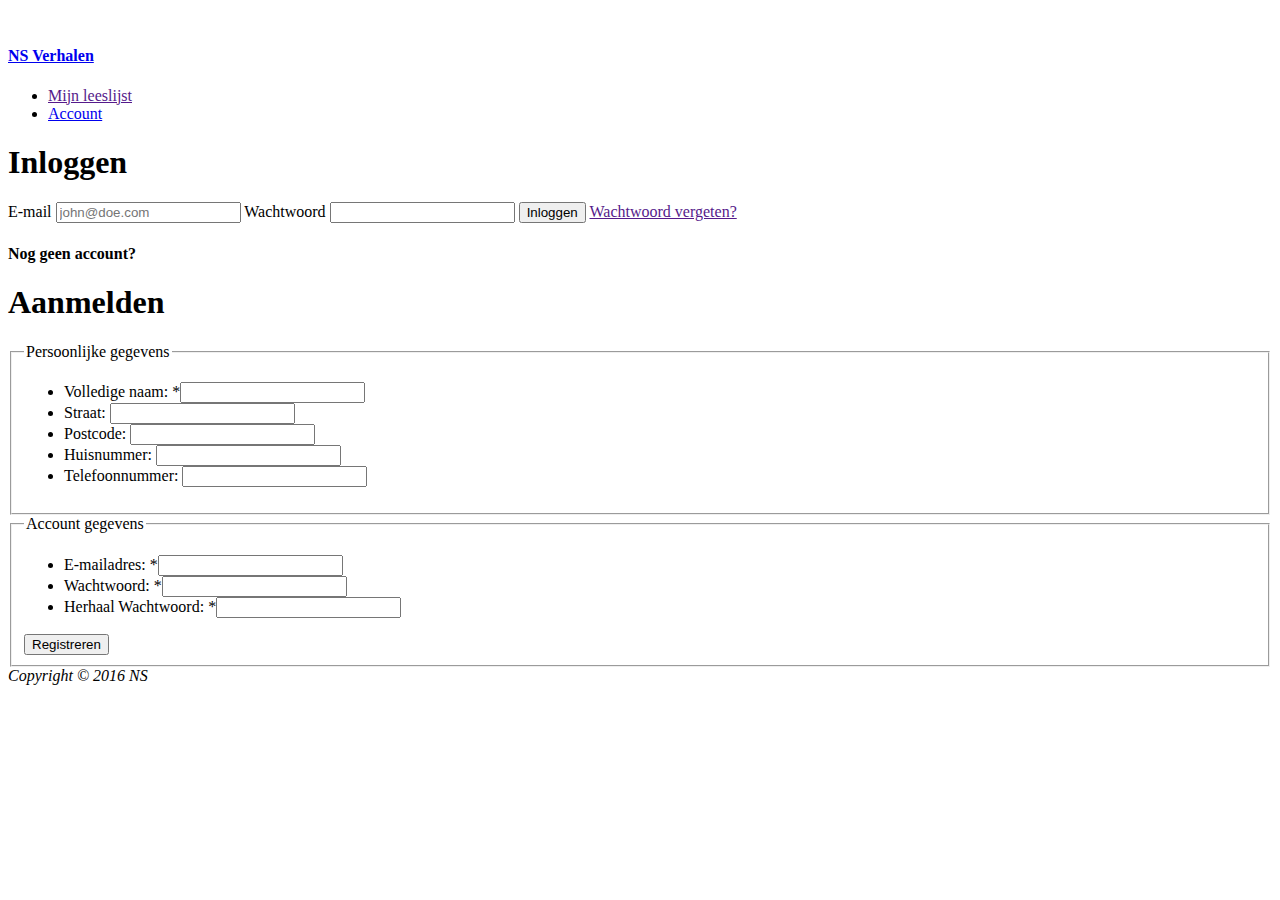
==== aanmelden.html @ 4398c71f "Add files via upload" ====
<!DOCTYPE html>
<html lang="nl">

<head>
    <meta charset="UTF-8">
    <title>Aanmelden</title>
</head>

<body>
    <header>
        <a href="index.html"><img class="logo" src="" alt="">
            <h4>NS Verhalen</h4></a>
        <nav>
            <!-- Navigatie van de site-->
            <ul>
                <li><a href="">Mijn leeslijst</a></li>
                <li><a href="aanmelden.html">Account</a></li>
            </ul>
        </nav>
    </header>
    <main>
        <h1>Inloggen</h1>
        <form>
            <label>E-mail</label>
            <input type="email" placeholder="john@doe.com" name="mail" required/>
            <label>Wachtwoord</label>
            <input type="password" placeholder="" name="password" required/>
            <input type="submit" value="Inloggen" />
<a href=""><span class="wachtwoord vergeten">Wachtwoord vergeten?</span></a>
            </form>
            <h4>Nog geen account?</h4>
           
        <h1>Aanmelden</h1>
        
        <form>
            <fieldset>
            <legend>Persoonlijke gegevens</legend>
            <ul>
             
                <li><label>Volledige naam: *</label><input type="text" required/></li>            
            <li><label>Straat: </label><input type="text" required/></li> 
            <li><label>Postcode: </label><input type="text" required/></li> 
            <li><label>Huisnummer: </label><input type="number" required/></li> 
              <li><label>Telefoonnummer: </label><input type="tel" required/></li> 

                </ul>
      		</fieldset>

      		<fieldset>
                <legend>Account gegevens</legend>
                <ul>
                <li><label>E-mailadres: *</label><input type="email" name="mail" /></li>
                <li><label>Wachtwoord: *</label><input type="password" name="password" /></li>
                <li><label>Herhaal Wachtwoord: *</label><input type="password" name="password" /></li>
                </ul>
                   <input type="submit" value="Registreren">
            </fieldset>   
     
        </form>



    </main>
    <footer>
            <address>Copyright © 2016 NS</address> 
            </footer>
</body>

</html>
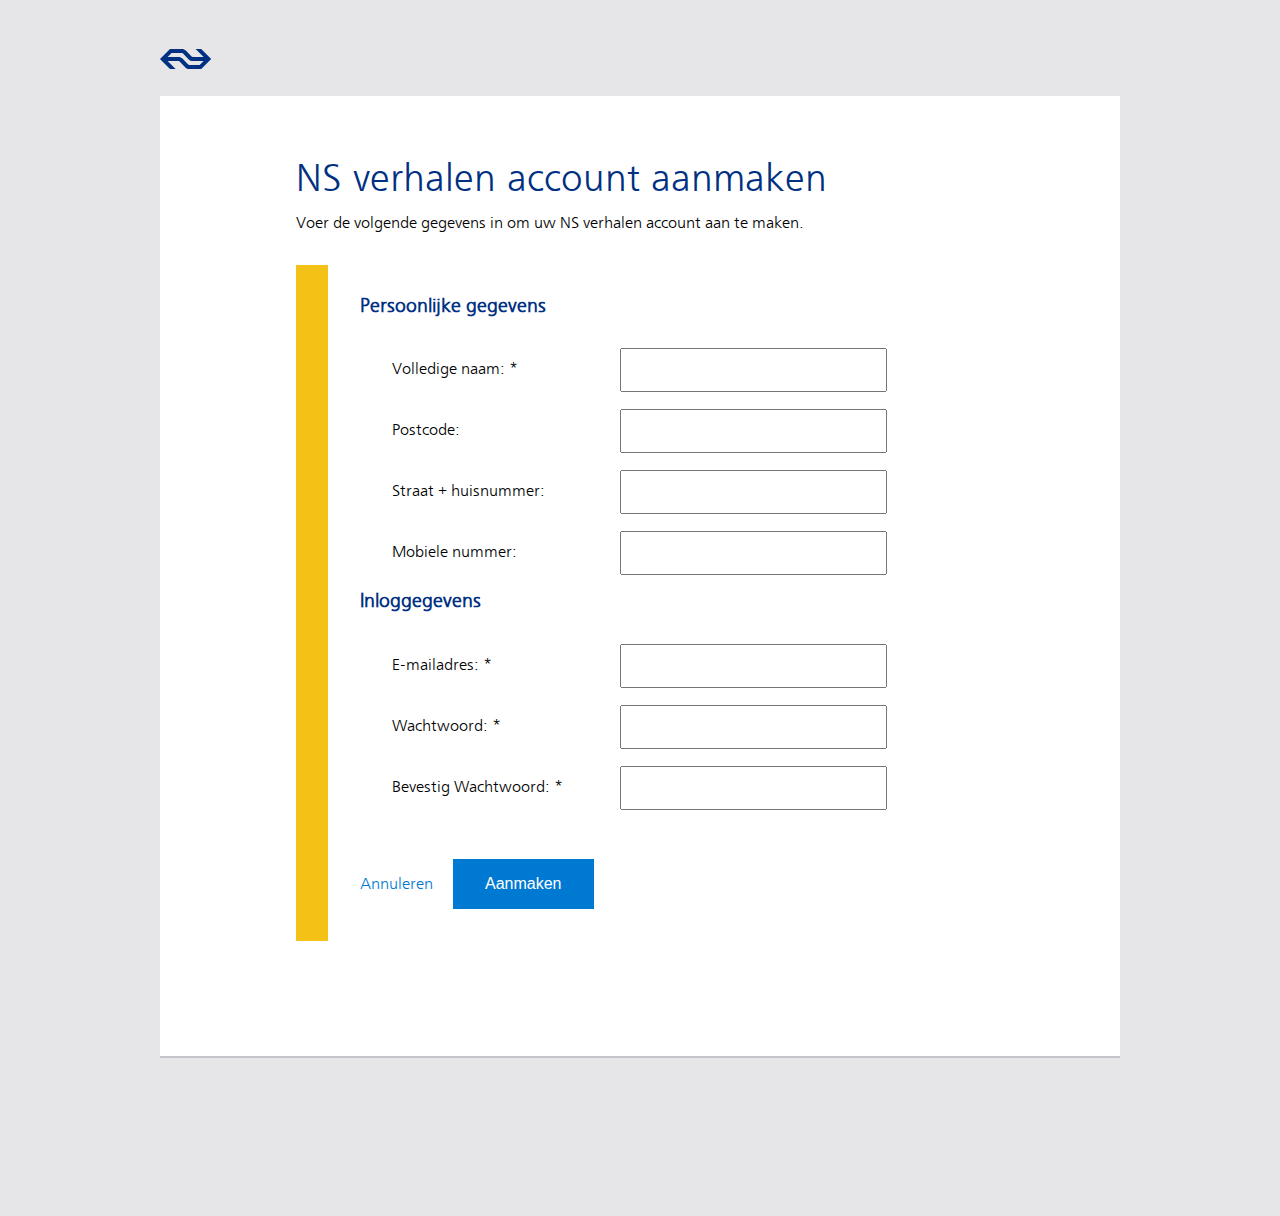
==== commit d29081d3: "Add files via upload" ====
--- a/aanmelden.html
+++ b/aanmelden.html
@@ -1,69 +1,81 @@
-<!DOCTYPE html>
-<html lang="nl">
-
-<head>
-    <meta charset="UTF-8">
-    <title>Aanmelden</title>
-</head>
-
-<body>
-    <header>
-        <a href="index.html"><img class="logo" src="" alt="">
-            <h4>NS Verhalen</h4></a>
-        <nav>
-            <!-- Navigatie van de site-->
-            <ul>
-                <li><a href="">Mijn leeslijst</a></li>
-                <li><a href="aanmelden.html">Account</a></li>
-            </ul>
-        </nav>
-    </header>
-    <main>
-        <h1>Inloggen</h1>
-        <form>
-            <label>E-mail</label>
-            <input type="email" placeholder="john@doe.com" name="mail" required/>
-            <label>Wachtwoord</label>
-            <input type="password" placeholder="" name="password" required/>
-            <input type="submit" value="Inloggen" />
-<a href=""><span class="wachtwoord vergeten">Wachtwoord vergeten?</span></a>
-            </form>
-            <h4>Nog geen account?</h4>
-           
-        <h1>Aanmelden</h1>
-        
-        <form>
-            <fieldset>
-            <legend>Persoonlijke gegevens</legend>
-            <ul>
-             
-                <li><label>Volledige naam: *</label><input type="text" required/></li>            
-            <li><label>Straat: </label><input type="text" required/></li> 
-            <li><label>Postcode: </label><input type="text" required/></li> 
-            <li><label>Huisnummer: </label><input type="number" required/></li> 
-              <li><label>Telefoonnummer: </label><input type="tel" required/></li> 
-
-                </ul>
-      		</fieldset>
-
-      		<fieldset>
-                <legend>Account gegevens</legend>
-                <ul>
-                <li><label>E-mailadres: *</label><input type="email" name="mail" /></li>
-                <li><label>Wachtwoord: *</label><input type="password" name="password" /></li>
-                <li><label>Herhaal Wachtwoord: *</label><input type="password" name="password" /></li>
-                </ul>
-                   <input type="submit" value="Registreren">
-            </fieldset>   
-     
-        </form>
-
-
-
-    </main>
-    <footer>
-            <address>Copyright © 2016 NS</address> 
-            </footer>
-</body>
-
-</html>
+<!DOCTYPE html>
+<html lang="en">
+
+<head>
+    <meta charset="UTF-8">
+    <title>Registeren</title>
+    <meta name="viewport" content="width=device-width, initial-scale=1">
+    <link rel="stylesheet" href="styles/reset.css">
+    <link rel="stylesheet" href="styles/styles.css">
+    <link rel="stylesheet" href="styles/font-awesome.min.css">
+</head>
+
+<body>
+    <section class="register-parrent">
+        <header class="login-header">
+            <div class="logo__wrapper">
+                <a class="logolink" href="index.html">
+                    <img class="nslogo" src="img/nslogo.svg" height="20" width="52" alt="Logo Nederlandse Spoorwegen">
+                </a>
+            </div>
+        </header>
+        <main class="register-wrapper">
+            <div class="register-main">
+                <div class="register-header">
+                    <div class="register-title">
+                        <h1>NS verhalen account aanmaken</h1>
+                        <p>Voer de volgende gegevens in om uw NS verhalen account aan te maken.</p>
+                    </div>
+                </div>
+                <div class="div register-form">
+                    <form>
+                        <fieldset>
+                            <legend>Persoonlijke gegevens</legend>
+                            <ul class="register-list">
+                                <li>
+                                    <label class="register-label">Volledige naam: *</label>
+                                    <input type="text" required/>
+                                </li>
+                                <li>
+                                    <label class="register-label">Postcode: </label>
+                                    <input type="text" pattern="[1-9][0-9]{3}\s?[a-zA-Z]{2}" />
+                                </li>
+                                <li>
+                                    <label class="register-label">Straat + huisnummer: </label>
+                                    <input type="text" />
+                                </li>
+                                <li>
+                                    <label class="register-label">Mobiele nummer: </label>
+                                    <input type="tel" />
+                                </li>
+                            </ul>
+                        </fieldset>
+                        <fieldset>
+                            <legend>Inloggegevens</legend>
+                            <ul class="register-list">
+                                <li>
+                                    <label class="register-label">E-mailadres: *</label>
+                                    <input type="email" name="mail" required/>
+                                </li>
+                                <li>
+                                    <label class="register-label">Wachtwoord: *</label>
+                                    <input type="password" name="password" required/>
+                                </li>
+                                <li>
+                                    <label class="register-label">Bevestig Wachtwoord: *</label>
+                                    <input type="password" name="password" required/>
+                                </li>
+                            </ul>
+                        </fieldset>
+                    </form>
+                    <div class="register-buttons">
+                        <a href="inloggen.html">Annuleren</a>
+                        <input class="register" type="submit" value="Aanmaken">
+                    </div>
+                </div>
+            </div>
+        </main>
+    </section>
+</body>
+
+</html>
--- a/styles/styles.css
+++ b/styles/styles.css
@@ -0,0 +1,718 @@
+@font-face {
+    font-family: 'NS Sans bold';
+    src: url('../fonts/nssansbold.woff');
+    font-family: 'NS Sans light';
+    src: url('../fonts/nssans.woff');
+}
+
+
+/*
+========================================================
+GENERAL
+========================================================
+*/
+
+* {
+    box-sizing: border-box;
+    margin: 0;
+    padding: 0;
+}
+
+body {
+    font-family: "NS Sans light", Segoe UI, Myriad, Verdana, sans-serif;
+    background-color: #e6e6e9;
+}
+
+h1 {
+    font-size: 2.375em;
+    color: #003082;
+}
+
+h2 {
+    font-size: 1.5em;
+    font-weight: normal;
+    color: #003082;
+}
+
+h3 {
+    font-size: 1.2em;
+    margin-bottom: 1em;
+    color: #244D93;
+}
+
+p {
+    font-size: 1rem;
+    color: #000000;
+    margin-top: 1rem;
+    line-height: 1.2em;
+}
+
+a {
+    font-size: 1rem;
+    color: #0079d3;
+    text-decoration: none;
+}
+
+span {
+    display: inline-block;
+}
+
+.container {
+    max-width: 75rem;
+    margin: 0 auto;
+}
+
+
+/*
+========================================================
+HEADER
+========================================================
+*/
+
+.header {
+    top: 0;
+    height: 4rem;
+    width: 100%;
+    background-color: #FFF;
+    -webkit-box-shadow: 0 3px 7px 0 rgba(0, 0, 0, 0.2);
+    -moz-box-shadow: 0 3px 7px 0 rgba(0, 0, 0, 0.2);
+    box-shadow: 0 3px 7px 0 rgba(0, 0, 0, 0.2);
+    overflow-y: hidden;
+    z-index: 1;
+    position: relative;
+}
+
+.header-container {
+    display: flex;
+}
+
+@media(max-width: 80rem) {
+    .header-container,
+    .filter,
+    .search-wrapper,
+    .sort-wrapper,
+    .results-wrapper {
+        padding: 0 1rem;
+    }
+}
+
+@media(max-width: 32em) {
+    .hidden-mobile {
+        display: none;
+    }
+}
+
+.nav {
+    margin-left: auto;
+    line-height: 4rem;
+}
+
+.nav li {
+    display: inline-block;
+    position: relative;
+    margin-left: 1rem;
+}
+
+.nav a {
+    padding-left: 1.5rem;
+}
+
+.nav-icon {
+    position: relative;
+    color: #003082;
+}
+
+.nav-icon:hover:before {
+    left: 6px;
+}
+
+.nav-icon:before {
+    display: inline-block;
+    font: normal normal normal 14px/1 FontAwesome;
+    font-size: inherit;
+    text-rendering: auto;
+    -webkit-font-smoothing: antialiased;
+    transition: left 200ms ease-in;
+    left: 0;
+    top: 0;
+    position: absolute;
+}
+
+.nav-account:before {
+    content: "\f2c0";
+}
+
+.nav-leeslijst:before {
+    content: "\f097";
+}
+
+.logotitle {
+    font-size: 1.6rem;
+    margin-left: 0.3em;
+    font-weight: 700;
+    color: #003082;
+}
+
+.logo__wrapper {
+    line-height: 4rem;
+}
+
+.logolink {
+    position: relative;
+}
+
+
+/*
+========================================================
+MAIN
+========================================================
+*/
+
+.main-wrapper {
+    display: flex;
+}
+
+.banner {
+    display: flex;
+    align-items: center;
+    margin: 2rem 0;
+    max-width: 100%;
+    height: 20rem;
+    background-color: #F4C217;
+    position: relative;
+    background-image: url(../img/books-banner2.jpg);
+    background-position-x: center;
+}
+
+@media(max-width: 80rem) {
+    .banner {
+        margin-top: 0;
+    }
+}
+
+.readmore {
+    position: absolute;
+    top: 0;
+    right: 2em;
+    background-color: rgba(0, 48, 130, .8);
+    padding: 2rem;
+    color: #fff;
+}
+
+.search-container {
+    margin-bottom: 2rem;
+    display: flex;
+}
+
+.search-wrapper {
+    align-self: flex-end;
+}
+
+.sort-wrapper {
+    margin-left: auto;
+}
+
+select {
+    font-weight: 400;
+    text-align: center;
+    line-height: 1.5625rem;
+    font-size: 1rem;
+    text-decoration: none;
+    transition: box-shadow .15s ease-in-out;
+}
+
+.sorttitle {
+    margin-right: 0.5rem;
+    font-size: 1.1rem;
+}
+
+
+/*
+========================================================
+ARTICLE OVERVIEW
+========================================================
+*/
+
+.article_preview {
+    width: 25%;
+    margin-bottom: 1rem;
+    padding: 0 1rem 1rem;
+}
+
+@media(max-width: 72.5em) {
+    .article_preview {
+        width: 33%;
+    }
+}
+
+@media(max-width: 58.25em) {
+    .article_preview {
+        width: 49%;
+    }
+}
+
+@media(max-width: 30em) {
+    .article_preview {
+        width: 100%;
+    }
+}
+
+.article-story {
+    padding: 10rem 2rem 1rem 2rem;
+    box-shadow: 0 2px 0 0 rgba(7, 7, 33, .15);
+    height: 100%;
+    background-color: #fff;
+    position: relative;
+}
+
+.stories {
+    flex: 2 auto;
+    display: flex;
+    flex-wrap: wrap;
+    justify-content: space-between;
+}
+
+.add-to-bookmarks {
+    height: 3em;
+    width: 3em;
+    position: absolute;
+    top: 0;
+    right: 0;
+    text-align: center;
+    line-height: 3em;
+    color: #fff;
+    background-color: #0079d3;
+}
+
+.article-img {
+    position: relative;
+    height: 200px;
+    width:
+}
+
+.article-story:hover {
+    background-color: rgba(0, 0, 0, 0.13);
+}
+
+.results-wrapper {
+    font-size: 1.2em;
+    margin-left: 265px;
+    ;
+    font-weight: 700;
+}
+
+
+/*
+========================================================
+ASIDE FILTER
+========================================================
+*/
+
+.filter {
+    padding: 1.5rem 3rem 1.5rem 1.5rem;
+    background-color: #f3C018;
+    margin-right: 2em;
+}
+
+.filter-wrapper {
+    flex: 0 0 11rem;
+}
+
+.filteroptions {
+    width: 20em;
+}
+
+legend {
+    font-size: 1rem;
+    display: inline-block;
+    margin: 0.5rem 0 1rem 0;
+    font-weight: 600;
+    color: #003082;
+}
+
+fieldset {
+    margin-bottom: 1rem;
+}
+
+.filtertitle {
+    margin-bottom: 1.5rem;
+    font-weight: 700;
+    margin-top: 0;
+}
+
+label {
+    line-height: 1.8rem;
+}
+
+.filter label:hover {
+    color: #244D93;
+    cursor: pointer;
+}
+
+input[type="checkbox"] {
+    margin-right: 10px;
+}
+
+input[type="search"] {
+    border: 1px solid #d9d9d9;
+    border-radius: 1px;
+    color: #7f8787;
+    height: 20px;
+    margin: 2px;
+    padding: 2px 5px;
+    width: 143px;
+}
+
+input:hover {
+    color: #244D93;
+    cursor: pointer;
+}
+
+@media(max-width: 50em) {
+    .filter-wrapper {
+        display: none;
+    }
+    .results-wrapper {
+        margin-left: 0;
+    }
+}
+
+
+/*
+========================================================
+FOOTER
+========================================================
+*/
+
+footer {
+    margin-top: 5rem;
+    height: 6rem;
+    width: 100%;
+    text-align: center;
+    line-height: 6rem;
+}
+
+
+/*
+========================================================
+VERHAALPAGINA
+========================================================
+*/
+
+.article-body {
+    padding: 2rem 1rem 0px 1rem;
+    line-height: 30px;
+    font-size: 1em;
+    background-color: #fff;
+    margin-top: 0em;
+    box-shadow: 0 2px 0 0 rgba(7, 7, 33, .15);
+}
+
+.article-text {
+    margin-bottom: 25px;
+    line-height: 1.8;
+    position: relative;
+    margin: auto;
+    margin-top: 2em;
+}
+
+@media(min-width: 29em) {
+    .article-text {
+        width: 25em;
+    }
+}
+
+@media(min-width: 40em) {
+    .article-text {
+        width: 35em;
+    }
+}
+
+.article-title {
+    text-align: center;
+    font-size: 48px;
+    margin: 1rem auto 1rem;
+}
+
+.author {
+    font: 300 19px;
+    text-align: center;
+    font-style: italic;
+}
+
+.save-article {
+    display: flex;
+    justify-content: flex-end;
+    line-height: 1;
+}
+
+.comment-section {
+    padding: 20px 40px 20px 40px;
+}
+
+.comments-wrapper {
+    margin-top: 2rem;
+}
+
+.add-comment {
+    height: 60px;
+    width: 300px;
+}
+
+
+/*
+========================================================
+LOGIN
+========================================================
+*/
+
+.login-parrent {
+    position: relative;
+    margin: auto;
+    max-width: 60em;
+    margin-top: 2rem;
+}
+
+.login-main {
+    min-height: 37em;
+    background-color: #fff;
+    box-shadow: 0 2px 0 0 rgba(7, 7, 33, .15);
+}
+
+@media(max-width: 60em) {
+    .login-header {
+        padding: 0.5em 0 0 1em;
+    }
+    .login-parrent {
+        margin-top: 0;
+    }
+    .login-main {
+        padding-left: 1em;
+        padding-right: 1em;
+    }
+}
+
+@media(max-width: 60em) {
+    .login-main {
+        padding-bottom: 5rem;
+    }
+}
+
+.login-title {
+    text-align: center;
+    padding: 5rem 0 2rem 0em;
+}
+
+.login-wrapper {
+    display: flex;
+    max-width: 45em;
+    position: relative;
+    margin: auto;
+    min-height: 20em;
+    flex-wrap: wrap;
+}
+
+@media(max-width: 60em) {
+    .login-wrapper {
+        flex-direction: column;
+        max-width: 30em;
+    }
+}
+
+.left-login {
+    flex-basis: 55%;
+    background-color: #F3C018;
+}
+
+@media(max-width: 60em) {
+    .left-login {
+        flex-basis: 50%;
+    }
+}
+
+.login-label {
+    display: inline-block;
+    width: 6.25rem;
+}
+
+@media(max-width: 28em) {
+    .login-label {
+        display: block;
+    }
+    .login-form:nth-child(2) .login-label {
+        margin-top: 1rem;
+    }
+}
+
+.right-login {
+    flex-basis: 45%;
+    background-color: #e6e6e9;
+}
+
+@media(max-width: 60em) {
+    .right-login {
+        flex-basis: 50%;
+    }
+}
+
+.left-login,
+.right-login {
+    padding: 1.5rem 2rem;
+}
+
+.right-login li {
+    line-height: 2.4rem;
+    margin-left: 5rem;
+}
+
+.right-login ul {
+    list-style-type: initial;
+}
+
+input[type="submit"], .createaccount {
+    background-color: #0079D3;
+    color: white;
+    border: none;
+    margin-top: 2rem;
+    text-align: start;
+    padding: 1em 2em;
+    font-size: 1em;
+    display: inline-block;
+}
+
+input[type="submit"]:hover {
+    background-color: #005ca0;
+}
+
+.createaccount {
+    background-color: grey;
+}
+
+.createaccount:hover {
+    background-color: #005ca0;
+}
+
+
+@media(max-width: 60em) {
+    input.createaccount {
+        width: 100%;
+        text-align: center;
+    }
+    input[type="submit"] {
+        width: 100%;
+        text-align: center;
+    }
+}
+
+.login-form {
+    margin-top: 1rem;
+}
+
+.forget-password {
+    padding-left: 10rem;
+    margin-top: 0.6em;
+}
+
+@media(max-width: 60em) {
+    .forget-password {
+        padding-left: 0;
+        display: block;
+        margin-top: 1rem;
+    }
+}
+
+.login-form input[type="password"],
+.login-form input[type="email"] {
+    width: 13rem;
+    height: 2.5rem;
+    border: none;
+    padding: 1rem;
+    margin: 1rem 0 0 1rem;
+    cursor: text;
+}
+
+@media(max-width: 28em) {
+    .login-form input[type="password"],
+    .login-form input[type="email"] {
+        margin: 1rem 0 0 0;
+        width: 100%;
+    }
+}
+
+
+/*
+========================================================
+REGISTER
+========================================================
+*/
+
+.register-form {
+    position: relative;
+    margin: auto;
+    max-width: 43em;
+    border-left: 2em solid #F4C217;
+    padding-left: 2em;
+    padding: 2em 2em;
+}
+
+.register-title {
+    position: relative;
+    margin: auto;
+    max-width: 43em;
+    text-align: left;
+    padding: 4rem 0 2rem 0em;
+}
+
+.register-parrent {
+    position: relative;
+    margin: auto;
+    max-width: 60em;
+    margin-top: 2rem;
+}
+
+.register-label {
+    width: 40%;
+    display: inline-block;
+}
+
+.register-list li {
+    line-height: 3em;
+}
+
+.register-list {
+    padding-left: 2em;
+}
+
+@media(max-width: 43.750em) {
+    .register-label {
+        display: block;
+        width: 100%;
+    }
+}
+
+.register-form legend {
+    color: #003082;
+    font-size: 1.2em;
+}
+
+input[type="text"],
+input[type="number"],
+input[type="email"],
+input[type="tel"],
+input[type="password"] {
+    line-height: 3em;
+    width: 20em;
+    margin-top: 1rem;
+        padding: 0rem 1rem;
+}
+
+.register-wrapper {
+    min-height: 60em;
+    background-color: #fff;
+    box-shadow: 0 2px 0 0 rgba(7, 7, 33, .15);
+    margin-bottom: 10rem;
+}
+
+input.register {
+    margin-left: 1rem;
+}
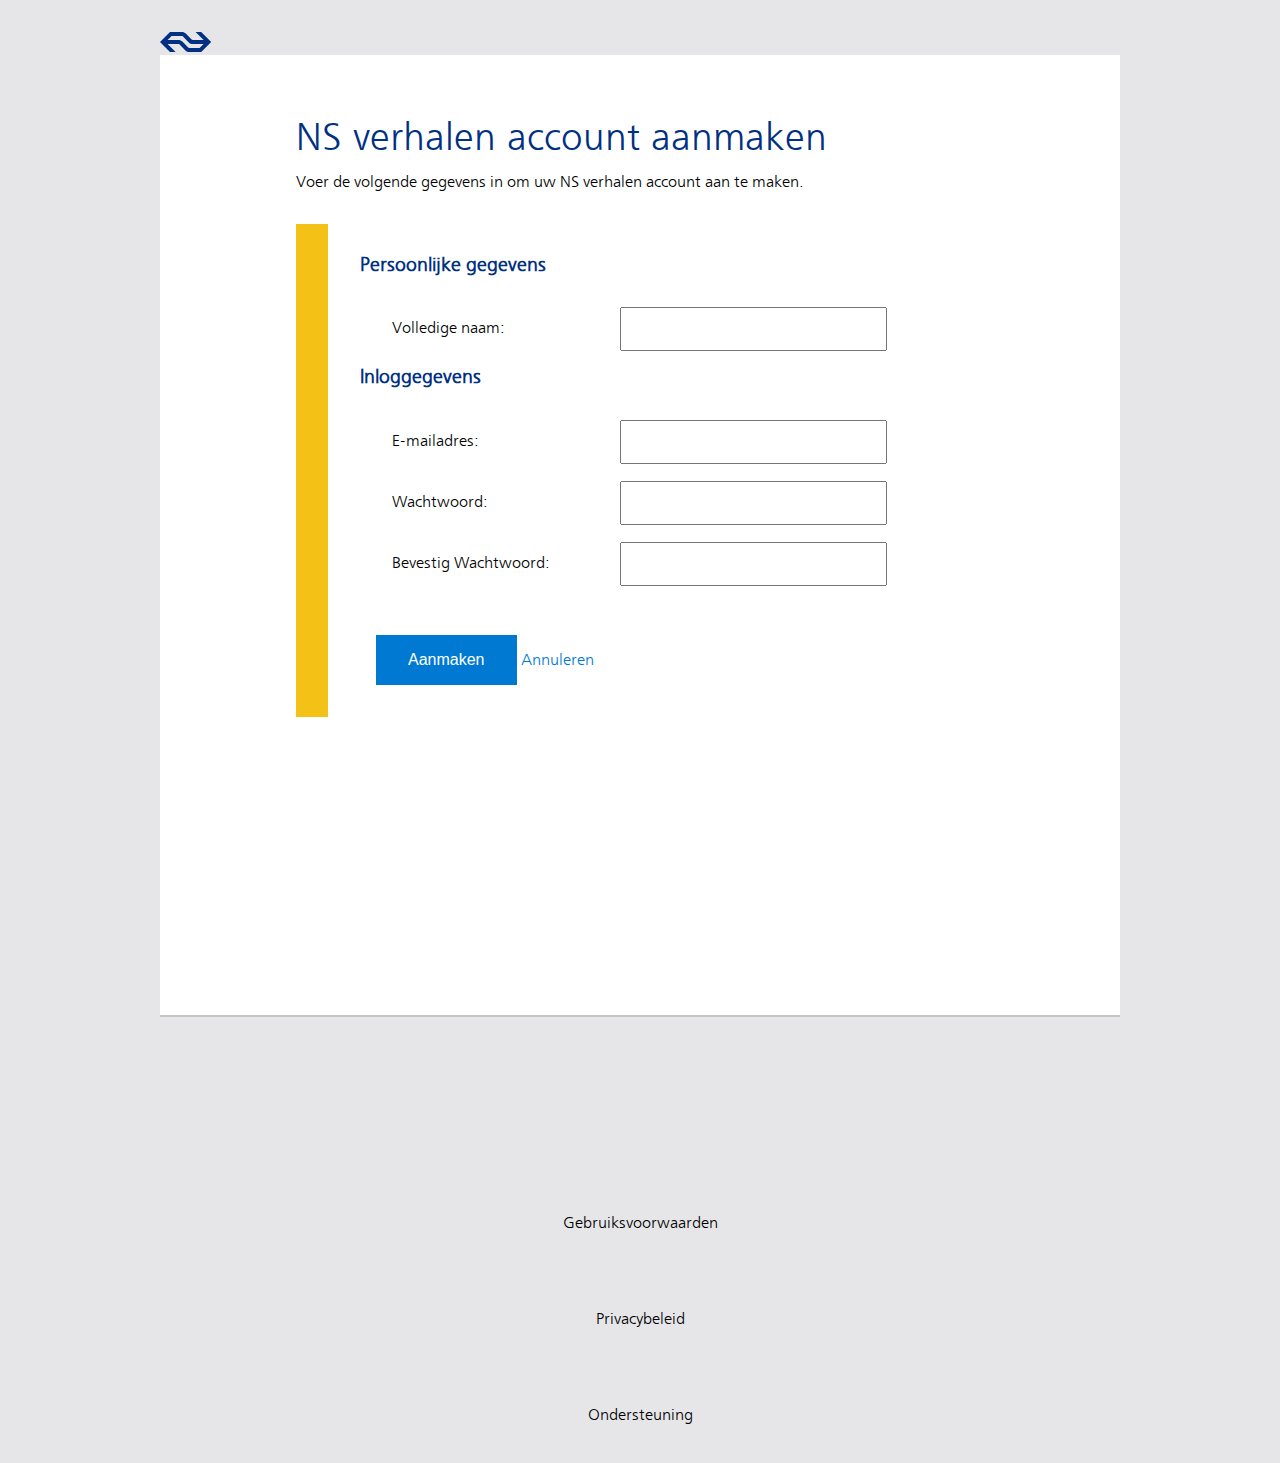
==== commit 202cdb6f: "Add files via upload" ====
--- a/aanmelden.html
+++ b/aanmelden.html
@@ -3,21 +3,22 @@
 
 <head>
     <meta charset="UTF-8">
-    <title>Registeren</title>
+    <title>Registeren - NS Verhalen</title>
     <meta name="viewport" content="width=device-width, initial-scale=1">
+       <link rel="shortcut icon" href="img/nslogo.png" type="image/x-icon" />
     <link rel="stylesheet" href="styles/reset.css">
-    <link rel="stylesheet" href="styles/styles.css">
+     <link rel="stylesheet" href="styles/styles.css">
     <link rel="stylesheet" href="styles/font-awesome.min.css">
 </head>
 
 <body>
     <section class="register-parrent">
         <header class="login-header">
-            <div class="logo__wrapper">
+           
                 <a class="logolink" href="index.html">
                     <img class="nslogo" src="img/nslogo.svg" height="20" width="52" alt="Logo Nederlandse Spoorwegen">
                 </a>
-            </div>
+        
         </header>
         <main class="register-wrapper">
             <div class="register-main">
@@ -33,49 +34,46 @@
                             <legend>Persoonlijke gegevens</legend>
                             <ul class="register-list">
                                 <li>
-                                    <label class="register-label">Volledige naam: *</label>
+                                    <label class="register-label">Volledige naam: </label>
                                     <input type="text" required/>
                                 </li>
-                                <li>
-                                    <label class="register-label">Postcode: </label>
-                                    <input type="text" pattern="[1-9][0-9]{3}\s?[a-zA-Z]{2}" />
-                                </li>
-                                <li>
-                                    <label class="register-label">Straat + huisnummer: </label>
-                                    <input type="text" />
-                                </li>
-                                <li>
-                                    <label class="register-label">Mobiele nummer: </label>
-                                    <input type="tel" />
-                                </li>
-                            </ul>
+                                         </ul>
                         </fieldset>
                         <fieldset>
                             <legend>Inloggegevens</legend>
                             <ul class="register-list">
                                 <li>
-                                    <label class="register-label">E-mailadres: *</label>
+                                    <label class="register-label">E-mailadres: </label>
                                     <input type="email" name="mail" required/>
                                 </li>
                                 <li>
-                                    <label class="register-label">Wachtwoord: *</label>
+                                    <label class="register-label">Wachtwoord: </label>
                                     <input type="password" name="password" required/>
                                 </li>
                                 <li>
-                                    <label class="register-label">Bevestig Wachtwoord: *</label>
+                                    <label class="register-label">Bevestig Wachtwoord: </label>
                                     <input type="password" name="password" required/>
                                 </li>
                             </ul>
                         </fieldset>
                     </form>
                     <div class="register-buttons">
-                        <a href="inloggen.html">Annuleren</a>
+                       
                         <input class="register" type="submit" value="Aanmaken">
+                         <a class="cancelbutton" href="inloggen.html">Annuleren</a>
                     </div>
                 </div>
             </div>
         </main>
     </section>
+
+      <footer class="login-footer">
+        <ul class="list-inline">    
+        <li class="right-arrow">   Gebruiksvoorwaarden</li>
+        <li class="right-arrow">    Privacybeleid</li>
+        <li class="right-arrow">    Ondersteuning</li>
+        </ul>
+    </footer>
 </body>
 
 </html>
